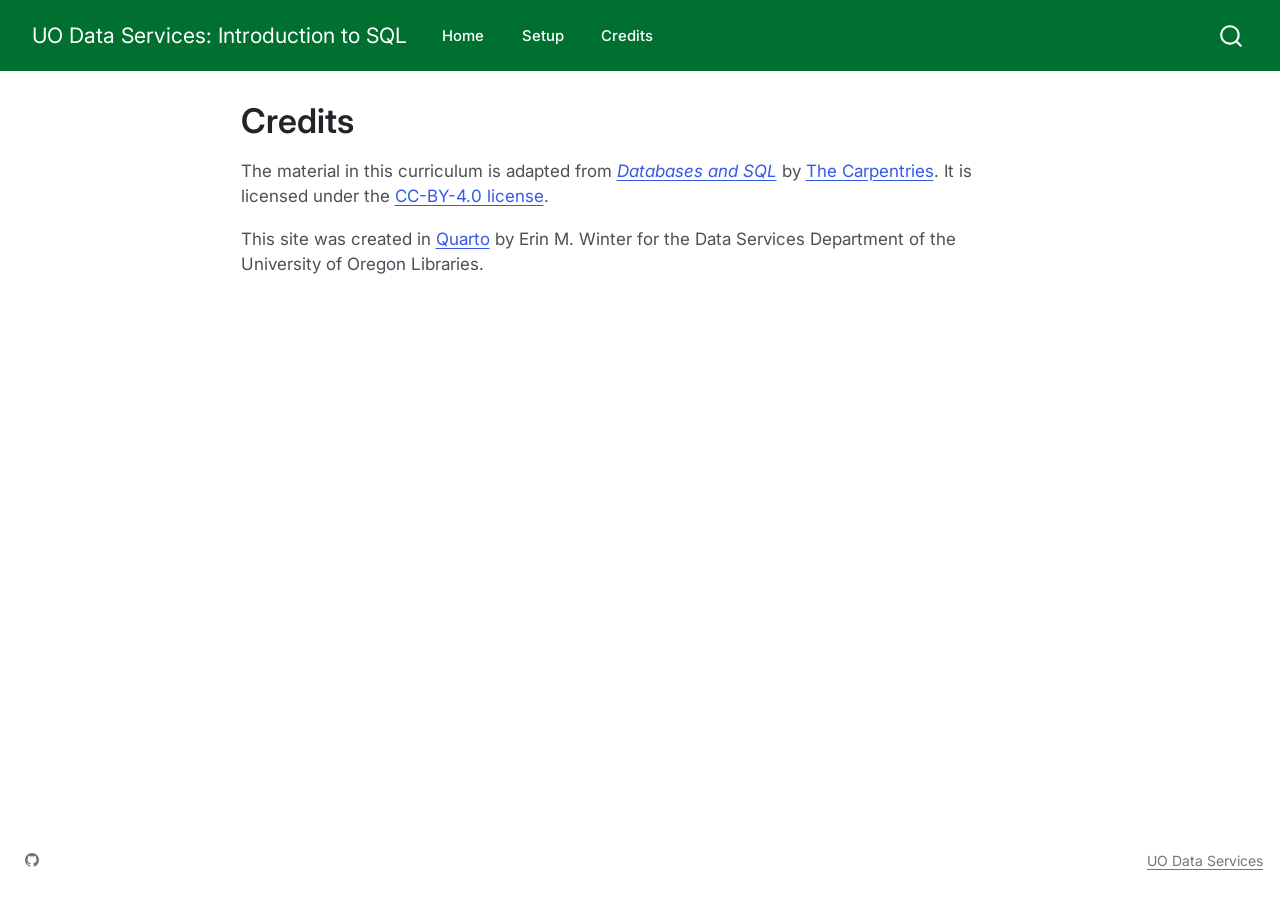
==== credits.html @ 8ceac88e "Built site for gh-pages" ====
<!DOCTYPE html>
<html xmlns="http://www.w3.org/1999/xhtml" lang="en" xml:lang="en"><head>

<meta charset="utf-8">
<meta name="generator" content="quarto-1.8.22">

<meta name="viewport" content="width=device-width, initial-scale=1.0, user-scalable=yes">


<title>Credits – UO Data Services: Introduction to SQL</title>
<style>
code{white-space: pre-wrap;}
span.smallcaps{font-variant: small-caps;}
div.columns{display: flex; gap: min(4vw, 1.5em);}
div.column{flex: auto; overflow-x: auto;}
div.hanging-indent{margin-left: 1.5em; text-indent: -1.5em;}
ul.task-list{list-style: none;}
ul.task-list li input[type="checkbox"] {
  width: 0.8em;
  margin: 0 0.8em 0.2em -1em; /* quarto-specific, see https://github.com/quarto-dev/quarto-cli/issues/4556 */ 
  vertical-align: middle;
}
</style>


<script src="site_libs/quarto-nav/quarto-nav.js"></script>
<script src="site_libs/quarto-nav/headroom.min.js"></script>
<script src="site_libs/clipboard/clipboard.min.js"></script>
<script src="site_libs/quarto-search/autocomplete.umd.js"></script>
<script src="site_libs/quarto-search/fuse.min.js"></script>
<script src="site_libs/quarto-search/quarto-search.js"></script>
<meta name="quarto:offset" content="./">
<script src="site_libs/quarto-html/quarto.js" type="module"></script>
<script src="site_libs/quarto-html/tabsets/tabsets.js" type="module"></script>
<script src="site_libs/quarto-html/axe/axe-check.js" type="module"></script>
<script src="site_libs/quarto-html/popper.min.js"></script>
<script src="site_libs/quarto-html/tippy.umd.min.js"></script>
<script src="site_libs/quarto-html/anchor.min.js"></script>
<link href="site_libs/quarto-html/tippy.css" rel="stylesheet">
<link href="site_libs/quarto-html/quarto-syntax-highlighting-cd7454b418030687c631a6a7286fbe16.css" rel="stylesheet" id="quarto-text-highlighting-styles">
<script src="site_libs/bootstrap/bootstrap.min.js"></script>
<link href="site_libs/bootstrap/bootstrap-icons.css" rel="stylesheet">
<link href="site_libs/bootstrap/bootstrap-e1062c545272cfa9492e454288d7340f.min.css" rel="stylesheet" append-hash="true" id="quarto-bootstrap" data-mode="light">
<script id="quarto-search-options" type="application/json">{
  "location": "navbar",
  "copy-button": false,
  "collapse-after": 3,
  "panel-placement": "end",
  "type": "overlay",
  "limit": 50,
  "keyboard-shortcut": [
    "f",
    "/",
    "s"
  ],
  "show-item-context": false,
  "language": {
    "search-no-results-text": "No results",
    "search-matching-documents-text": "matching documents",
    "search-copy-link-title": "Copy link to search",
    "search-hide-matches-text": "Hide additional matches",
    "search-more-match-text": "more match in this document",
    "search-more-matches-text": "more matches in this document",
    "search-clear-button-title": "Clear",
    "search-text-placeholder": "",
    "search-detached-cancel-button-title": "Cancel",
    "search-submit-button-title": "Submit",
    "search-label": "Search"
  }
}</script>


<link rel="stylesheet" href="styles.css">
</head>

<body class="nav-fixed fullcontent quarto-light">

<div id="quarto-search-results"></div>
  <header id="quarto-header" class="headroom fixed-top">
    <nav class="navbar navbar-expand-lg " data-bs-theme="dark">
      <div class="navbar-container container-fluid">
      <div class="navbar-brand-container mx-auto">
    <a href="./index.html" class="navbar-brand navbar-brand-logo">
    </a>
    <a class="navbar-brand" href="./index.html">
    <span class="navbar-title">UO Data Services: Introduction to SQL</span>
    </a>
  </div>
            <div id="quarto-search" class="" title="Search"></div>
          <button class="navbar-toggler" type="button" data-bs-toggle="collapse" data-bs-target="#navbarCollapse" aria-controls="navbarCollapse" role="menu" aria-expanded="false" aria-label="Toggle navigation" onclick="if (window.quartoToggleHeadroom) { window.quartoToggleHeadroom(); }">
  <span class="navbar-toggler-icon"></span>
</button>
          <div class="collapse navbar-collapse" id="navbarCollapse">
            <ul class="navbar-nav navbar-nav-scroll me-auto">
  <li class="nav-item">
    <a class="nav-link" href="./index.html"> 
<span class="menu-text">Home</span></a>
  </li>  
  <li class="nav-item">
    <a class="nav-link" href="./setup.html"> 
<span class="menu-text">Setup</span></a>
  </li>  
  <li class="nav-item">
    <a class="nav-link active" href="./credits.html" aria-current="page"> 
<span class="menu-text">Credits</span></a>
  </li>  
</ul>
          </div> <!-- /navcollapse -->
            <div class="quarto-navbar-tools">
</div>
      </div> <!-- /container-fluid -->
    </nav>
</header>
<!-- content -->
<div id="quarto-content" class="quarto-container page-columns page-rows-contents page-layout-article page-navbar">
<!-- sidebar -->
<!-- margin-sidebar -->
    
<!-- main -->
<main class="content" id="quarto-document-content">

<header id="title-block-header" class="quarto-title-block default">
<div class="quarto-title">
<h1 class="title">Credits</h1>
</div>



<div class="quarto-title-meta">

    
  
    
  </div>
  


</header>


<p>The material in this curriculum is adapted from <a href="https://swcarpentry.github.io/sql-novice-survey/"><em>Databases and SQL</em></a> by <a href="https://carpentries.org/">The Carpentries</a>. It is licensed under the <a href="https://creativecommons.org/licenses/by/4.0/">CC-BY-4.0 license</a>.</p>
<p>This site was created in <a href="https://quarto.org/">Quarto</a> by Erin M. Winter for the Data Services Department of the University of Oregon Libraries.</p>



</main> <!-- /main -->
<script id="quarto-html-after-body" type="application/javascript">
  window.document.addEventListener("DOMContentLoaded", function (event) {
    const icon = "";
    const anchorJS = new window.AnchorJS();
    anchorJS.options = {
      placement: 'right',
      icon: icon
    };
    anchorJS.add('.anchored');
    const isCodeAnnotation = (el) => {
      for (const clz of el.classList) {
        if (clz.startsWith('code-annotation-')) {                     
          return true;
        }
      }
      return false;
    }
    const onCopySuccess = function(e) {
      // button target
      const button = e.trigger;
      // don't keep focus
      button.blur();
      // flash "checked"
      button.classList.add('code-copy-button-checked');
      var currentTitle = button.getAttribute("title");
      button.setAttribute("title", "Copied!");
      let tooltip;
      if (window.bootstrap) {
        button.setAttribute("data-bs-toggle", "tooltip");
        button.setAttribute("data-bs-placement", "left");
        button.setAttribute("data-bs-title", "Copied!");
        tooltip = new bootstrap.Tooltip(button, 
          { trigger: "manual", 
            customClass: "code-copy-button-tooltip",
            offset: [0, -8]});
        tooltip.show();    
      }
      setTimeout(function() {
        if (tooltip) {
          tooltip.hide();
          button.removeAttribute("data-bs-title");
          button.removeAttribute("data-bs-toggle");
          button.removeAttribute("data-bs-placement");
        }
        button.setAttribute("title", currentTitle);
        button.classList.remove('code-copy-button-checked');
      }, 1000);
      // clear code selection
      e.clearSelection();
    }
    const getTextToCopy = function(trigger) {
        const codeEl = trigger.previousElementSibling.cloneNode(true);
        for (const childEl of codeEl.children) {
          if (isCodeAnnotation(childEl)) {
            childEl.remove();
          }
        }
        return codeEl.innerText;
    }
    const clipboard = new window.ClipboardJS('.code-copy-button:not([data-in-quarto-modal])', {
      text: getTextToCopy
    });
    clipboard.on('success', onCopySuccess);
    if (window.document.getElementById('quarto-embedded-source-code-modal')) {
      const clipboardModal = new window.ClipboardJS('.code-copy-button[data-in-quarto-modal]', {
        text: getTextToCopy,
        container: window.document.getElementById('quarto-embedded-source-code-modal')
      });
      clipboardModal.on('success', onCopySuccess);
    }
      var localhostRegex = new RegExp(/^(?:http|https):\/\/localhost\:?[0-9]*\//);
      var mailtoRegex = new RegExp(/^mailto:/);
        var filterRegex = new RegExp("https:\/\/wintere\.github\.io\/intro-sql\/");
      var isInternal = (href) => {
          return filterRegex.test(href) || localhostRegex.test(href) || mailtoRegex.test(href);
      }
      // Inspect non-navigation links and adorn them if external
     var links = window.document.querySelectorAll('a[href]:not(.nav-link):not(.navbar-brand):not(.toc-action):not(.sidebar-link):not(.sidebar-item-toggle):not(.pagination-link):not(.no-external):not([aria-hidden]):not(.dropdown-item):not(.quarto-navigation-tool):not(.about-link)');
      for (var i=0; i<links.length; i++) {
        const link = links[i];
        if (!isInternal(link.href)) {
          // undo the damage that might have been done by quarto-nav.js in the case of
          // links that we want to consider external
          if (link.dataset.originalHref !== undefined) {
            link.href = link.dataset.originalHref;
          }
        }
      }
    function tippyHover(el, contentFn, onTriggerFn, onUntriggerFn) {
      const config = {
        allowHTML: true,
        maxWidth: 500,
        delay: 100,
        arrow: false,
        appendTo: function(el) {
            return el.parentElement;
        },
        interactive: true,
        interactiveBorder: 10,
        theme: 'quarto',
        placement: 'bottom-start',
      };
      if (contentFn) {
        config.content = contentFn;
      }
      if (onTriggerFn) {
        config.onTrigger = onTriggerFn;
      }
      if (onUntriggerFn) {
        config.onUntrigger = onUntriggerFn;
      }
      window.tippy(el, config); 
    }
    const noterefs = window.document.querySelectorAll('a[role="doc-noteref"]');
    for (var i=0; i<noterefs.length; i++) {
      const ref = noterefs[i];
      tippyHover(ref, function() {
        // use id or data attribute instead here
        let href = ref.getAttribute('data-footnote-href') || ref.getAttribute('href');
        try { href = new URL(href).hash; } catch {}
        const id = href.replace(/^#\/?/, "");
        const note = window.document.getElementById(id);
        if (note) {
          return note.innerHTML;
        } else {
          return "";
        }
      });
    }
    const xrefs = window.document.querySelectorAll('a.quarto-xref');
    const processXRef = (id, note) => {
      // Strip column container classes
      const stripColumnClz = (el) => {
        el.classList.remove("page-full", "page-columns");
        if (el.children) {
          for (const child of el.children) {
            stripColumnClz(child);
          }
        }
      }
      stripColumnClz(note)
      if (id === null || id.startsWith('sec-')) {
        // Special case sections, only their first couple elements
        const container = document.createElement("div");
        if (note.children && note.children.length > 2) {
          container.appendChild(note.children[0].cloneNode(true));
          for (let i = 1; i < note.children.length; i++) {
            const child = note.children[i];
            if (child.tagName === "P" && child.innerText === "") {
              continue;
            } else {
              container.appendChild(child.cloneNode(true));
              break;
            }
          }
          if (window.Quarto?.typesetMath) {
            window.Quarto.typesetMath(container);
          }
          return container.innerHTML
        } else {
          if (window.Quarto?.typesetMath) {
            window.Quarto.typesetMath(note);
          }
          return note.innerHTML;
        }
      } else {
        // Remove any anchor links if they are present
        const anchorLink = note.querySelector('a.anchorjs-link');
        if (anchorLink) {
          anchorLink.remove();
        }
        if (window.Quarto?.typesetMath) {
          window.Quarto.typesetMath(note);
        }
        if (note.classList.contains("callout")) {
          return note.outerHTML;
        } else {
          return note.innerHTML;
        }
      }
    }
    for (var i=0; i<xrefs.length; i++) {
      const xref = xrefs[i];
      tippyHover(xref, undefined, function(instance) {
        instance.disable();
        let url = xref.getAttribute('href');
        let hash = undefined; 
        if (url.startsWith('#')) {
          hash = url;
        } else {
          try { hash = new URL(url).hash; } catch {}
        }
        if (hash) {
          const id = hash.replace(/^#\/?/, "");
          const note = window.document.getElementById(id);
          if (note !== null) {
            try {
              const html = processXRef(id, note.cloneNode(true));
              instance.setContent(html);
            } finally {
              instance.enable();
              instance.show();
            }
          } else {
            // See if we can fetch this
            fetch(url.split('#')[0])
            .then(res => res.text())
            .then(html => {
              const parser = new DOMParser();
              const htmlDoc = parser.parseFromString(html, "text/html");
              const note = htmlDoc.getElementById(id);
              if (note !== null) {
                const html = processXRef(id, note);
                instance.setContent(html);
              } 
            }).finally(() => {
              instance.enable();
              instance.show();
            });
          }
        } else {
          // See if we can fetch a full url (with no hash to target)
          // This is a special case and we should probably do some content thinning / targeting
          fetch(url)
          .then(res => res.text())
          .then(html => {
            const parser = new DOMParser();
            const htmlDoc = parser.parseFromString(html, "text/html");
            const note = htmlDoc.querySelector('main.content');
            if (note !== null) {
              // This should only happen for chapter cross references
              // (since there is no id in the URL)
              // remove the first header
              if (note.children.length > 0 && note.children[0].tagName === "HEADER") {
                note.children[0].remove();
              }
              const html = processXRef(null, note);
              instance.setContent(html);
            } 
          }).finally(() => {
            instance.enable();
            instance.show();
          });
        }
      }, function(instance) {
      });
    }
        let selectedAnnoteEl;
        const selectorForAnnotation = ( cell, annotation) => {
          let cellAttr = 'data-code-cell="' + cell + '"';
          let lineAttr = 'data-code-annotation="' +  annotation + '"';
          const selector = 'span[' + cellAttr + '][' + lineAttr + ']';
          return selector;
        }
        const selectCodeLines = (annoteEl) => {
          const doc = window.document;
          const targetCell = annoteEl.getAttribute("data-target-cell");
          const targetAnnotation = annoteEl.getAttribute("data-target-annotation");
          const annoteSpan = window.document.querySelector(selectorForAnnotation(targetCell, targetAnnotation));
          const lines = annoteSpan.getAttribute("data-code-lines").split(",");
          const lineIds = lines.map((line) => {
            return targetCell + "-" + line;
          })
          let top = null;
          let height = null;
          let parent = null;
          if (lineIds.length > 0) {
              //compute the position of the single el (top and bottom and make a div)
              const el = window.document.getElementById(lineIds[0]);
              top = el.offsetTop;
              height = el.offsetHeight;
              parent = el.parentElement.parentElement;
            if (lineIds.length > 1) {
              const lastEl = window.document.getElementById(lineIds[lineIds.length - 1]);
              const bottom = lastEl.offsetTop + lastEl.offsetHeight;
              height = bottom - top;
            }
            if (top !== null && height !== null && parent !== null) {
              // cook up a div (if necessary) and position it 
              let div = window.document.getElementById("code-annotation-line-highlight");
              if (div === null) {
                div = window.document.createElement("div");
                div.setAttribute("id", "code-annotation-line-highlight");
                div.style.position = 'absolute';
                parent.appendChild(div);
              }
              div.style.top = top - 2 + "px";
              div.style.height = height + 4 + "px";
              div.style.left = 0;
              let gutterDiv = window.document.getElementById("code-annotation-line-highlight-gutter");
              if (gutterDiv === null) {
                gutterDiv = window.document.createElement("div");
                gutterDiv.setAttribute("id", "code-annotation-line-highlight-gutter");
                gutterDiv.style.position = 'absolute';
                const codeCell = window.document.getElementById(targetCell);
                const gutter = codeCell.querySelector('.code-annotation-gutter');
                gutter.appendChild(gutterDiv);
              }
              gutterDiv.style.top = top - 2 + "px";
              gutterDiv.style.height = height + 4 + "px";
            }
            selectedAnnoteEl = annoteEl;
          }
        };
        const unselectCodeLines = () => {
          const elementsIds = ["code-annotation-line-highlight", "code-annotation-line-highlight-gutter"];
          elementsIds.forEach((elId) => {
            const div = window.document.getElementById(elId);
            if (div) {
              div.remove();
            }
          });
          selectedAnnoteEl = undefined;
        };
          // Handle positioning of the toggle
      window.addEventListener(
        "resize",
        throttle(() => {
          elRect = undefined;
          if (selectedAnnoteEl) {
            selectCodeLines(selectedAnnoteEl);
          }
        }, 10)
      );
      function throttle(fn, ms) {
      let throttle = false;
      let timer;
        return (...args) => {
          if(!throttle) { // first call gets through
              fn.apply(this, args);
              throttle = true;
          } else { // all the others get throttled
              if(timer) clearTimeout(timer); // cancel #2
              timer = setTimeout(() => {
                fn.apply(this, args);
                timer = throttle = false;
              }, ms);
          }
        };
      }
        // Attach click handler to the DT
        const annoteDls = window.document.querySelectorAll('dt[data-target-cell]');
        for (const annoteDlNode of annoteDls) {
          annoteDlNode.addEventListener('click', (event) => {
            const clickedEl = event.target;
            if (clickedEl !== selectedAnnoteEl) {
              unselectCodeLines();
              const activeEl = window.document.querySelector('dt[data-target-cell].code-annotation-active');
              if (activeEl) {
                activeEl.classList.remove('code-annotation-active');
              }
              selectCodeLines(clickedEl);
              clickedEl.classList.add('code-annotation-active');
            } else {
              // Unselect the line
              unselectCodeLines();
              clickedEl.classList.remove('code-annotation-active');
            }
          });
        }
    const findCites = (el) => {
      const parentEl = el.parentElement;
      if (parentEl) {
        const cites = parentEl.dataset.cites;
        if (cites) {
          return {
            el,
            cites: cites.split(' ')
          };
        } else {
          return findCites(el.parentElement)
        }
      } else {
        return undefined;
      }
    };
    var bibliorefs = window.document.querySelectorAll('a[role="doc-biblioref"]');
    for (var i=0; i<bibliorefs.length; i++) {
      const ref = bibliorefs[i];
      const citeInfo = findCites(ref);
      if (citeInfo) {
        tippyHover(citeInfo.el, function() {
          var popup = window.document.createElement('div');
          citeInfo.cites.forEach(function(cite) {
            var citeDiv = window.document.createElement('div');
            citeDiv.classList.add('hanging-indent');
            citeDiv.classList.add('csl-entry');
            var biblioDiv = window.document.getElementById('ref-' + cite);
            if (biblioDiv) {
              citeDiv.innerHTML = biblioDiv.innerHTML;
            }
            popup.appendChild(citeDiv);
          });
          return popup.innerHTML;
        });
      }
    }
  });
  </script>
</div> <!-- /content -->
<footer class="footer">
  <div class="nav-footer">
    <div class="nav-footer-left">
      <ul class="footer-items list-unstyled">
    <li class="nav-item compact">
    <a class="nav-link" href="https://github.com/wintere/intro_to_sql">
      <i class="bi bi-github" role="img">
</i> 
    </a>
  </li>  
</ul>
    </div>   
    <div class="nav-footer-center">
      &nbsp;
    </div>
    <div class="nav-footer-right">
<p><a href="https://library.uoregon.edu/data-services">UO Data Services</a></p>
</div>
  </div>
</footer>




</body></html>
---- site_libs/quarto-html/tippy.css ----
.tippy-box[data-animation=fade][data-state=hidden]{opacity:0}[data-tippy-root]{max-width:calc(100vw - 10px)}.tippy-box{position:relative;background-color:#333;color:#fff;border-radius:4px;font-size:14px;line-height:1.4;white-space:normal;outline:0;transition-property:transform,visibility,opacity}.tippy-box[data-placement^=top]>.tippy-arrow{bottom:0}.tippy-box[data-placement^=top]>.tippy-arrow:before{bottom:-7px;left:0;border-width:8px 8px 0;border-top-color:initial;transform-origin:center top}.tippy-box[data-placement^=bottom]>.tippy-arrow{top:0}.tippy-box[data-placement^=bottom]>.tippy-arrow:before{top:-7px;left:0;border-width:0 8px 8px;border-bottom-color:initial;transform-origin:center bottom}.tippy-box[data-placement^=left]>.tippy-arrow{right:0}.tippy-box[data-placement^=left]>.tippy-arrow:before{border-width:8px 0 8px 8px;border-left-color:initial;right:-7px;transform-origin:center left}.tippy-box[data-placement^=right]>.tippy-arrow{left:0}.tippy-box[data-placement^=right]>.tippy-arrow:before{left:-7px;border-width:8px 8px 8px 0;border-right-color:initial;transform-origin:center right}.tippy-box[data-inertia][data-state=visible]{transition-timing-function:cubic-bezier(.54,1.5,.38,1.11)}.tippy-arrow{width:16px;height:16px;color:#333}.tippy-arrow:before{content:"";position:absolute;border-color:transparent;border-style:solid}.tippy-content{position:relative;padding:5px 9px;z-index:1}
---- site_libs/quarto-html/quarto-syntax-highlighting-cd7454b418030687c631a6a7286fbe16.css ----
/* quarto syntax highlight colors */
:root {
  --quarto-hl-ot-color: #003B4F;
  --quarto-hl-at-color: #657422;
  --quarto-hl-ss-color: #20794D;
  --quarto-hl-an-color: #5E5E5E;
  --quarto-hl-fu-color: #4758AB;
  --quarto-hl-st-color: #20794D;
  --quarto-hl-cf-color: #003B4F;
  --quarto-hl-op-color: #5E5E5E;
  --quarto-hl-er-color: #AD0000;
  --quarto-hl-bn-color: #AD0000;
  --quarto-hl-al-color: #AD0000;
  --quarto-hl-va-color: #111111;
  --quarto-hl-bu-color: inherit;
  --quarto-hl-ex-color: inherit;
  --quarto-hl-pp-color: #AD0000;
  --quarto-hl-in-color: #5E5E5E;
  --quarto-hl-vs-color: #20794D;
  --quarto-hl-wa-color: #5E5E5E;
  --quarto-hl-do-color: #5E5E5E;
  --quarto-hl-im-color: #00769E;
  --quarto-hl-ch-color: #20794D;
  --quarto-hl-dt-color: #AD0000;
  --quarto-hl-fl-color: #AD0000;
  --quarto-hl-co-color: #5E5E5E;
  --quarto-hl-cv-color: #5E5E5E;
  --quarto-hl-cn-color: #8f5902;
  --quarto-hl-sc-color: #5E5E5E;
  --quarto-hl-dv-color: #AD0000;
  --quarto-hl-kw-color: #003B4F;
}

/* other quarto variables */
:root {
  --quarto-font-monospace: SFMono-Regular, Menlo, Monaco, Consolas, "Liberation Mono", "Courier New", monospace;
}

/* syntax highlight based on Pandoc's rules */
pre > code.sourceCode > span {
  color: #003B4F;
}

code.sourceCode > span {
  color: #003B4F;
}

div.sourceCode,
div.sourceCode pre.sourceCode {
  color: #003B4F;
}

/* Normal */
code span {
  color: #003B4F;
}

/* Alert */
code span.al {
  color: #AD0000;
  font-style: inherit;
}

/* Annotation */
code span.an {
  color: #5E5E5E;
  font-style: inherit;
}

/* Attribute */
code span.at {
  color: #657422;
  font-style: inherit;
}

/* BaseN */
code span.bn {
  color: #AD0000;
  font-style: inherit;
}

/* BuiltIn */
code span.bu {
  font-style: inherit;
}

/* ControlFlow */
code span.cf {
  color: #003B4F;
  font-weight: bold;
  font-style: inherit;
}

/* Char */
code span.ch {
  color: #20794D;
  font-style: inherit;
}

/* Constant */
code span.cn {
  color: #8f5902;
  font-style: inherit;
}

/* Comment */
code span.co {
  color: #5E5E5E;
  font-style: inherit;
}

/* CommentVar */
code span.cv {
  color: #5E5E5E;
  font-style: italic;
}

/* Documentation */
code span.do {
  color: #5E5E5E;
  font-style: italic;
}

/* DataType */
code span.dt {
  color: #AD0000;
  font-style: inherit;
}

/* DecVal */
code span.dv {
  color: #AD0000;
  font-style: inherit;
}

/* Error */
code span.er {
  color: #AD0000;
  font-style: inherit;
}

/* Extension */
code span.ex {
  font-style: inherit;
}

/* Float */
code span.fl {
  color: #AD0000;
  font-style: inherit;
}

/* Function */
code span.fu {
  color: #4758AB;
  font-style: inherit;
}

/* Import */
code span.im {
  color: #00769E;
  font-style: inherit;
}

/* Information */
code span.in {
  color: #5E5E5E;
  font-style: inherit;
}

/* Keyword */
code span.kw {
  color: #003B4F;
  font-weight: bold;
  font-style: inherit;
}

/* Operator */
code span.op {
  color: #5E5E5E;
  font-style: inherit;
}

/* Other */
code span.ot {
  color: #003B4F;
  font-style: inherit;
}

/* Preprocessor */
code span.pp {
  color: #AD0000;
  font-style: inherit;
}

/* SpecialChar */
code span.sc {
  color: #5E5E5E;
  font-style: inherit;
}

/* SpecialString */
code span.ss {
  color: #20794D;
  font-style: inherit;
}

/* String */
code span.st {
  color: #20794D;
  font-style: inherit;
}

/* Variable */
code span.va {
  color: #111111;
  font-style: inherit;
}

/* VerbatimString */
code span.vs {
  color: #20794D;
  font-style: inherit;
}

/* Warning */
code span.wa {
  color: #5E5E5E;
  font-style: italic;
}

.prevent-inlining {
  content: "</";
}

/*# sourceMappingURL=cc7404ab61391eed0f58b5c97bfcf92b.css.map */
---- styles.css ----
/* Makes the top bar UO green with white links*/
.navbar {
  background-color: #007030;
}

.navbar a {
  color: #ffffff;
}

/* Drop-down items must be black to avoid white on white */
.navbar .dropdown-item {
  color: #000000;
}

ol {
	margin-top: 0;
	margin-bottom: 0;
}

thead th{
  text-transform: none;
}

.callout-answer {
  border-left-color: #28a745;
}
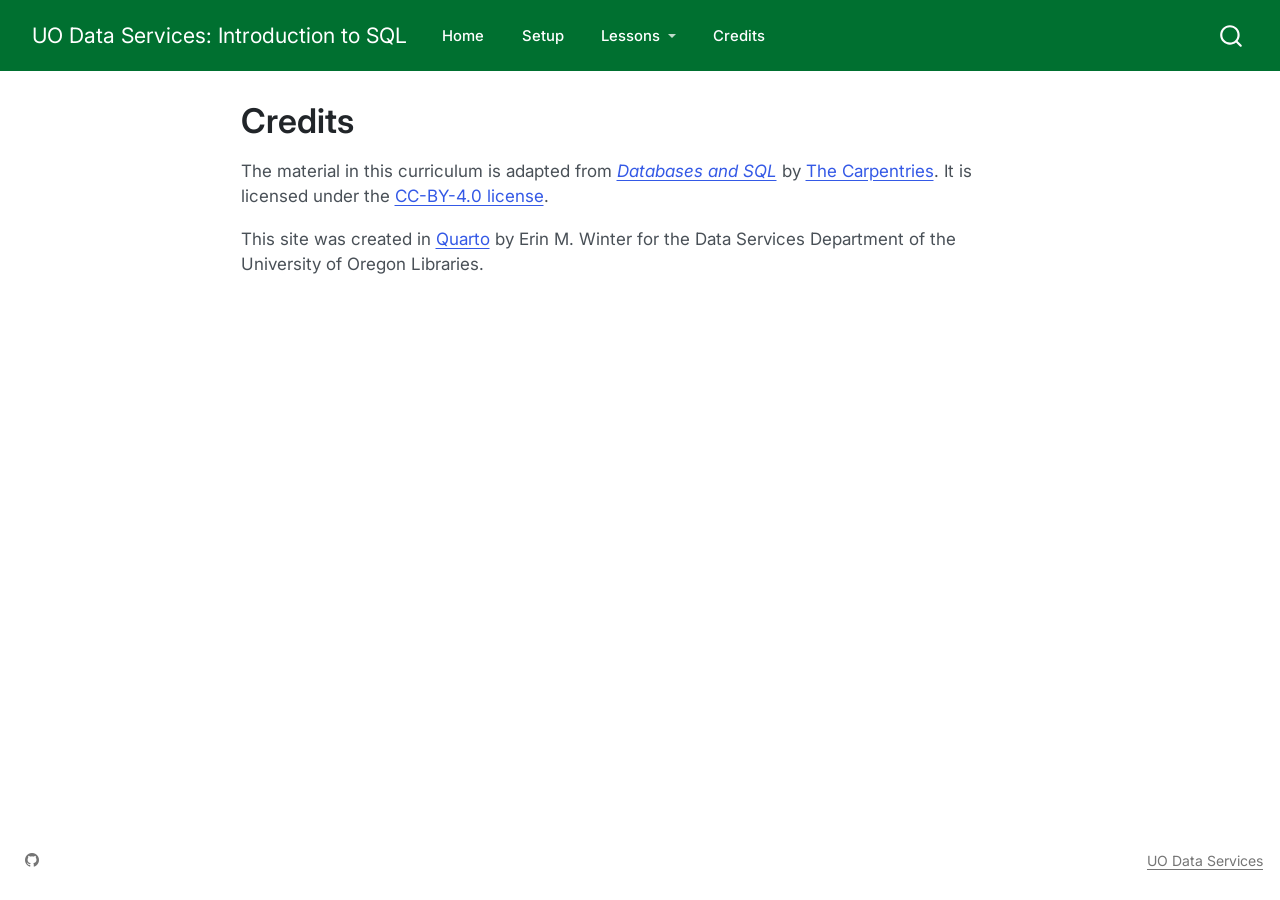
==== commit da2aca9e: "Built site for gh-pages" ====
--- a/credits.html
+++ b/credits.html
@@ -2,7 +2,7 @@
 <html xmlns="http://www.w3.org/1999/xhtml" lang="en" xml:lang="en"><head>
 
 <meta charset="utf-8">
-<meta name="generator" content="quarto-1.8.22">
+<meta name="generator" content="quarto-1.8.17">
 
 <meta name="viewport" content="width=device-width, initial-scale=1.0, user-scalable=yes">
 
@@ -37,10 +37,10 @@
 <script src="site_libs/quarto-html/tippy.umd.min.js"></script>
 <script src="site_libs/quarto-html/anchor.min.js"></script>
 <link href="site_libs/quarto-html/tippy.css" rel="stylesheet">
-<link href="site_libs/quarto-html/quarto-syntax-highlighting-cd7454b418030687c631a6a7286fbe16.css" rel="stylesheet" id="quarto-text-highlighting-styles">
+<link href="site_libs/quarto-html/quarto-syntax-highlighting-c2d8198b7f72dec16de60f0cb3fab69f.css" rel="stylesheet" id="quarto-text-highlighting-styles">
 <script src="site_libs/bootstrap/bootstrap.min.js"></script>
 <link href="site_libs/bootstrap/bootstrap-icons.css" rel="stylesheet">
-<link href="site_libs/bootstrap/bootstrap-e1062c545272cfa9492e454288d7340f.min.css" rel="stylesheet" append-hash="true" id="quarto-bootstrap" data-mode="light">
+<link href="site_libs/bootstrap/bootstrap-25d36f370f74572310f8908c5fb308fd.min.css" rel="stylesheet" append-hash="true" id="quarto-bootstrap" data-mode="light">
 <script id="quarto-search-options" type="application/json">{
   "location": "navbar",
   "copy-button": false,
@@ -100,6 +100,21 @@
     <a class="nav-link" href="./setup.html"> 
 <span class="menu-text">Setup</span></a>
   </li>  
+  <li class="nav-item dropdown ">
+    <a class="nav-link dropdown-toggle" href="#" id="nav-menu-lessons" role="link" data-bs-toggle="dropdown" aria-expanded="false">
+ <span class="menu-text">Lessons</span>
+    </a>
+    <ul class="dropdown-menu" aria-labelledby="nav-menu-lessons">    
+        <li>
+    <a class="dropdown-item" href="./lessons/lesson-1.html">
+ <span class="dropdown-text">Why Databases</span></a>
+  </li>  
+        <li>
+    <a class="dropdown-item" href="./lessons/lesson-2.html">
+ <span class="dropdown-text">Selection Basics</span></a>
+  </li>  
+    </ul>
+  </li>
   <li class="nav-item">
     <a class="nav-link active" href="./credits.html" aria-current="page"> 
 <span class="menu-text">Credits</span></a>
--- a/site_libs/quarto-html/quarto-syntax-highlighting-c2d8198b7f72dec16de60f0cb3fab69f.css
+++ b/site_libs/quarto-html/quarto-syntax-highlighting-c2d8198b7f72dec16de60f0cb3fab69f.css
@@ -0,0 +1,236 @@
+/* quarto syntax highlight colors */
+:root {
+  --quarto-hl-ot-color: #003B4F;
+  --quarto-hl-at-color: #657422;
+  --quarto-hl-ss-color: #20794D;
+  --quarto-hl-an-color: #5E5E5E;
+  --quarto-hl-fu-color: #4758AB;
+  --quarto-hl-st-color: #20794D;
+  --quarto-hl-cf-color: #003B4F;
+  --quarto-hl-op-color: #5E5E5E;
+  --quarto-hl-er-color: #AD0000;
+  --quarto-hl-bn-color: #AD0000;
+  --quarto-hl-al-color: #AD0000;
+  --quarto-hl-va-color: #111111;
+  --quarto-hl-bu-color: inherit;
+  --quarto-hl-ex-color: inherit;
+  --quarto-hl-pp-color: #AD0000;
+  --quarto-hl-in-color: #5E5E5E;
+  --quarto-hl-vs-color: #20794D;
+  --quarto-hl-wa-color: #5E5E5E;
+  --quarto-hl-do-color: #5E5E5E;
+  --quarto-hl-im-color: #00769E;
+  --quarto-hl-ch-color: #20794D;
+  --quarto-hl-dt-color: #AD0000;
+  --quarto-hl-fl-color: #AD0000;
+  --quarto-hl-co-color: #5E5E5E;
+  --quarto-hl-cv-color: #5E5E5E;
+  --quarto-hl-cn-color: #8f5902;
+  --quarto-hl-sc-color: #5E5E5E;
+  --quarto-hl-dv-color: #AD0000;
+  --quarto-hl-kw-color: #003B4F;
+}
+
+/* other quarto variables */
+:root {
+  --quarto-font-monospace: SFMono-Regular, Menlo, Monaco, Consolas, "Liberation Mono", "Courier New", monospace;
+}
+
+/* syntax highlight based on Pandoc's rules */
+pre > code.sourceCode > span {
+  color: #003B4F;
+}
+
+code.sourceCode > span {
+  color: #003B4F;
+}
+
+div.sourceCode,
+div.sourceCode pre.sourceCode {
+  color: #003B4F;
+}
+
+/* Normal */
+code span {
+  color: #003B4F;
+}
+
+/* Alert */
+code span.al {
+  color: #AD0000;
+  font-style: inherit;
+}
+
+/* Annotation */
+code span.an {
+  color: #5E5E5E;
+  font-style: inherit;
+}
+
+/* Attribute */
+code span.at {
+  color: #657422;
+  font-style: inherit;
+}
+
+/* BaseN */
+code span.bn {
+  color: #AD0000;
+  font-style: inherit;
+}
+
+/* BuiltIn */
+code span.bu {
+  font-style: inherit;
+}
+
+/* ControlFlow */
+code span.cf {
+  color: #003B4F;
+  font-weight: bold;
+  font-style: inherit;
+}
+
+/* Char */
+code span.ch {
+  color: #20794D;
+  font-style: inherit;
+}
+
+/* Constant */
+code span.cn {
+  color: #8f5902;
+  font-style: inherit;
+}
+
+/* Comment */
+code span.co {
+  color: #5E5E5E;
+  font-style: inherit;
+}
+
+/* CommentVar */
+code span.cv {
+  color: #5E5E5E;
+  font-style: italic;
+}
+
+/* Documentation */
+code span.do {
+  color: #5E5E5E;
+  font-style: italic;
+}
+
+/* DataType */
+code span.dt {
+  color: #AD0000;
+  font-style: inherit;
+}
+
+/* DecVal */
+code span.dv {
+  color: #AD0000;
+  font-style: inherit;
+}
+
+/* Error */
+code span.er {
+  color: #AD0000;
+  font-style: inherit;
+}
+
+/* Extension */
+code span.ex {
+  font-style: inherit;
+}
+
+/* Float */
+code span.fl {
+  color: #AD0000;
+  font-style: inherit;
+}
+
+/* Function */
+code span.fu {
+  color: #4758AB;
+  font-style: inherit;
+}
+
+/* Import */
+code span.im {
+  color: #00769E;
+  font-style: inherit;
+}
+
+/* Information */
+code span.in {
+  color: #5E5E5E;
+  font-style: inherit;
+}
+
+/* Keyword */
+code span.kw {
+  color: #003B4F;
+  font-weight: bold;
+  font-style: inherit;
+}
+
+/* Operator */
+code span.op {
+  color: #5E5E5E;
+  font-style: inherit;
+}
+
+/* Other */
+code span.ot {
+  color: #003B4F;
+  font-style: inherit;
+}
+
+/* Preprocessor */
+code span.pp {
+  color: #AD0000;
+  font-style: inherit;
+}
+
+/* SpecialChar */
+code span.sc {
+  color: #5E5E5E;
+  font-style: inherit;
+}
+
+/* SpecialString */
+code span.ss {
+  color: #20794D;
+  font-style: inherit;
+}
+
+/* String */
+code span.st {
+  color: #20794D;
+  font-style: inherit;
+}
+
+/* Variable */
+code span.va {
+  color: #111111;
+  font-style: inherit;
+}
+
+/* VerbatimString */
+code span.vs {
+  color: #20794D;
+  font-style: inherit;
+}
+
+/* Warning */
+code span.wa {
+  color: #5E5E5E;
+  font-style: italic;
+}
+
+.prevent-inlining {
+  content: "</";
+}
+
+/*# sourceMappingURL=6967a06f6a7ec599e3d0672fbd29a398.css.map */
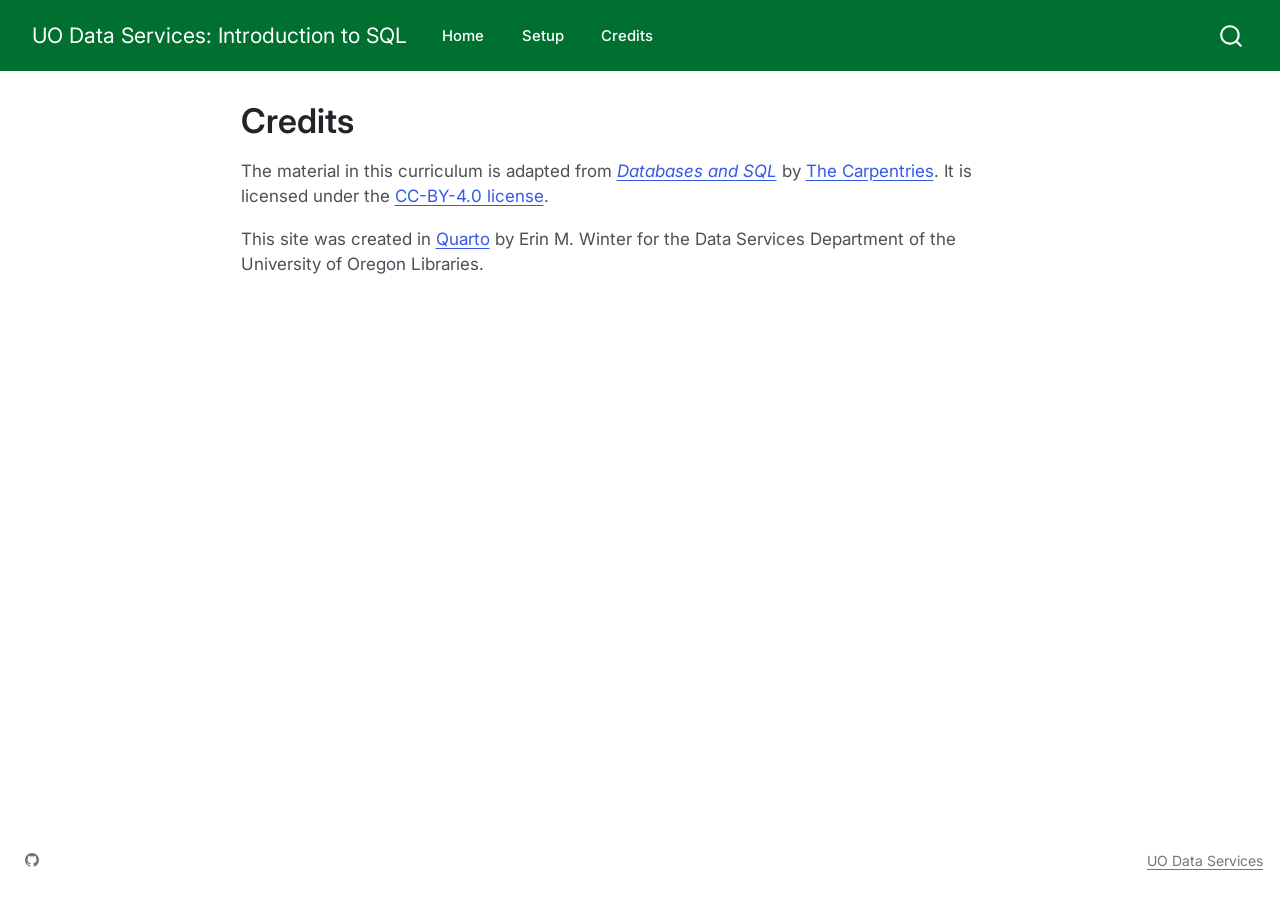
==== commit 5b755543: "Built site for gh-pages" ====
--- a/credits.html
+++ b/credits.html
@@ -100,21 +100,6 @@
     <a class="nav-link" href="./setup.html"> 
 <span class="menu-text">Setup</span></a>
   </li>  
-  <li class="nav-item dropdown ">
-    <a class="nav-link dropdown-toggle" href="#" id="nav-menu-lessons" role="link" data-bs-toggle="dropdown" aria-expanded="false">
- <span class="menu-text">Lessons</span>
-    </a>
-    <ul class="dropdown-menu" aria-labelledby="nav-menu-lessons">    
-        <li>
-    <a class="dropdown-item" href="./lessons/lesson-1.html">
- <span class="dropdown-text">Why Databases</span></a>
-  </li>  
-        <li>
-    <a class="dropdown-item" href="./lessons/lesson-2.html">
- <span class="dropdown-text">Selection Basics</span></a>
-  </li>  
-    </ul>
-  </li>
   <li class="nav-item">
     <a class="nav-link active" href="./credits.html" aria-current="page"> 
 <span class="menu-text">Credits</span></a>
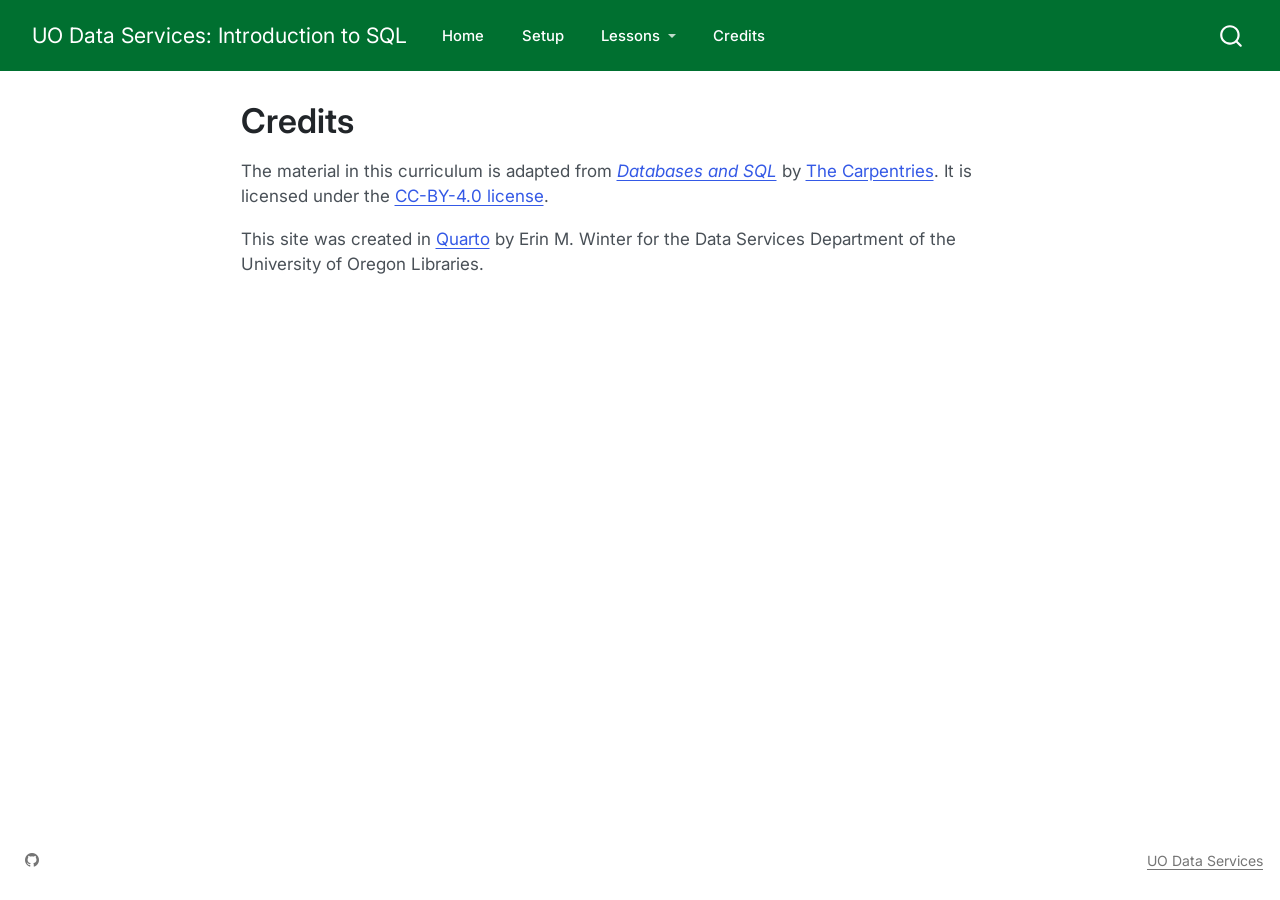
==== commit 97902f7f: "Built site for gh-pages" ====
--- a/credits.html
+++ b/credits.html
@@ -100,6 +100,17 @@
     <a class="nav-link" href="./setup.html"> 
 <span class="menu-text">Setup</span></a>
   </li>  
+  <li class="nav-item dropdown ">
+    <a class="nav-link dropdown-toggle" href="#" id="nav-menu-lessons" role="link" data-bs-toggle="dropdown" aria-expanded="false">
+ <span class="menu-text">Lessons</span>
+    </a>
+    <ul class="dropdown-menu" aria-labelledby="nav-menu-lessons">    
+        <li>
+    <a class="dropdown-item" href="./lessons/lesson-1.html">
+ <span class="dropdown-text">Introduction</span></a>
+  </li>  
+    </ul>
+  </li>
   <li class="nav-item">
     <a class="nav-link active" href="./credits.html" aria-current="page"> 
 <span class="menu-text">Credits</span></a>
